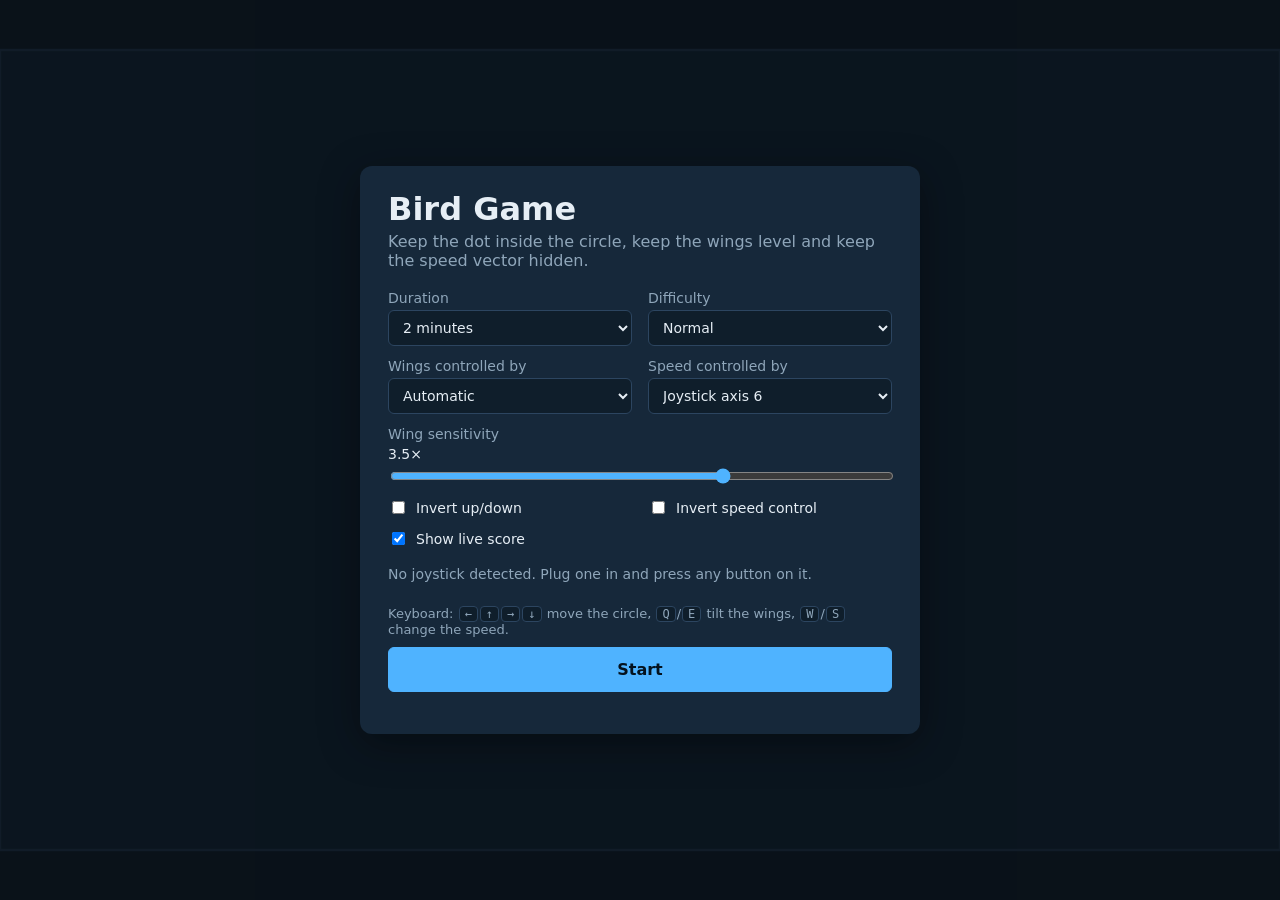
==== bird-game/index.html @ c80590d1 "Move Bird Game into its own folder and add a menu page The repository now holds several training app" ====
<!doctype html>
<html lang="en">
<head>
  <meta charset="utf-8">
  <meta name="viewport" content="width=device-width, initial-scale=1">
  <title>Bird Game</title>
  <link rel="stylesheet" href="style.css">
</head>
<body>
  <canvas id="game"></canvas>

  <div id="hud" hidden>
    <span id="hud-time">0:00</span>
    <span id="hud-live"></span>
    <span class="hint">Esc = pause</span>
  </div>

  <div id="menu" class="overlay">
    <div class="panel">
      <h1>Bird Game</h1>
      <p class="lead">Keep the dot inside the circle, keep the wings level and keep the speed vector hidden.</p>

      <div class="grid">
        <label>Duration
          <select id="opt-duration">
            <option value="60">1 minute</option>
            <option value="120" selected>2 minutes</option>
            <option value="180">3 minutes</option>
            <option value="300">5 minutes</option>
          </select>
        </label>
        <label>Difficulty
          <select id="opt-difficulty">
            <option value="easy">Easy</option>
            <option value="normal" selected>Normal</option>
            <option value="hard">Hard</option>
          </select>
        </label>
        <label>Wings controlled by
          <select id="opt-roll"></select>
        </label>
        <label>Speed controlled by
          <select id="opt-speed"></select>
        </label>
        <label class="wide">Wing sensitivity <span id="opt-sensitivity-value"></span>
          <input type="range" id="opt-sensitivity" min="0.5" max="5" step="0.1">
        </label>
        <label class="check"><input type="checkbox" id="opt-invert"> Invert up/down</label>
        <label class="check"><input type="checkbox" id="opt-invert-speed"> Invert speed control</label>
        <label class="check"><input type="checkbox" id="opt-live" checked> Show live score</label>
      </div>

      <div id="pad-status" class="pad"></div>
      <div id="axes" class="axes"></div>

      <p class="keys">Keyboard: <kbd>←</kbd><kbd>↑</kbd><kbd>→</kbd><kbd>↓</kbd> move the circle,
        <kbd>Q</kbd>/<kbd>E</kbd> tilt the wings, <kbd>W</kbd>/<kbd>S</kbd> change the speed.</p>

      <button id="start" class="primary">Start</button>

      <div id="history"></div>
    </div>
  </div>

  <div id="pause" class="overlay" hidden>
    <div class="panel small">
      <h2>Paused</h2>
      <button id="resume" class="primary">Resume</button>
      <button id="quit">Quit to menu</button>
    </div>
  </div>

  <div id="results" class="overlay" hidden>
    <div class="panel small">
      <h2>Results</h2>
      <div id="results-body"></div>
      <button id="again" class="primary">Play again</button>
      <button id="to-menu">Menu</button>
    </div>
  </div>

  <div id="countdown" hidden></div>

  <script src="game.js"></script>
</body>
</html>
---- bird-game/style.css ----
:root {
  --bg: #0e1a24;
  --panel: #16283a;
  --text: #e6eef5;
  --muted: #8fa6ba;
  --accent: #4fb3ff;
  --good: #4cd18a;
  --bad: #ff6b6b;
}

* { box-sizing: border-box; }

html, body {
  margin: 0;
  height: 100%;
  background: var(--bg);
  color: var(--text);
  font-family: system-ui, -apple-system, "Segoe UI", Roboto, sans-serif;
  overflow: hidden;
}

canvas {
  display: block;
  width: 100vw;
  height: 100vh;
}

.overlay {
  position: fixed;
  inset: 0;
  display: flex;
  align-items: center;
  justify-content: center;
  background: rgba(8, 15, 22, 0.75);
  padding: 16px;
  overflow-y: auto;
}

.overlay[hidden], #hud[hidden], #countdown[hidden] { display: none; }

.panel {
  background: var(--panel);
  border-radius: 12px;
  padding: 24px 28px;
  width: 100%;
  max-width: 560px;
  box-shadow: 0 10px 40px rgba(0, 0, 0, 0.4);
  margin: auto;
}

.panel.small { max-width: 380px; text-align: center; }

h1 { margin: 0 0 4px; font-size: 32px; }
h2 { margin: 0 0 16px; }

.lead { color: var(--muted); margin: 0 0 20px; }

.grid {
  display: grid;
  grid-template-columns: 1fr 1fr;
  gap: 12px 16px;
}

label { display: flex; flex-direction: column; gap: 4px; font-size: 14px; color: var(--muted); }
label.wide { grid-column: 1 / -1; }
label.wide span { color: var(--text); }
input[type="range"] { width: 100%; accent-color: var(--accent); }
label.check { flex-direction: row; align-items: center; gap: 8px; color: var(--text); }

select, button {
  font: inherit;
  color: var(--text);
  background: #0f1e2b;
  border: 1px solid #2c4560;
  border-radius: 6px;
  padding: 8px 10px;
}

button { cursor: pointer; width: 100%; margin-top: 10px; padding: 12px; }
button.primary { background: var(--accent); border-color: var(--accent); color: #04121e; font-weight: 600; }
button:hover { filter: brightness(1.1); }

.pad { margin-top: 18px; font-size: 14px; color: var(--muted); }
.pad.on { color: var(--good); }

.axes { display: grid; gap: 4px; margin-top: 8px; }
.axis { display: grid; grid-template-columns: 56px 1fr 48px; align-items: center; gap: 8px; font-size: 12px; color: var(--muted); }
.axis .bar { position: relative; height: 8px; background: #0f1e2b; border-radius: 4px; }
.axis .bar i { position: absolute; top: 0; bottom: 0; left: 50%; background: var(--accent); border-radius: 4px; }
.axis.roll { color: var(--text); }

.keys { font-size: 13px; color: var(--muted); margin: 16px 0 0; }
kbd {
  display: inline-block;
  border: 1px solid #2c4560;
  border-radius: 4px;
  padding: 0 5px;
  margin: 0 1px;
  font-size: 12px;
  background: #0f1e2b;
}

#history { margin-top: 18px; font-size: 13px; color: var(--muted); }
#history table { width: 100%; border-collapse: collapse; }
#history th, #history td { text-align: left; padding: 3px 4px; border-bottom: 1px solid #23394f; }

#hud {
  position: fixed;
  top: 10px;
  left: 16px;
  right: 16px;
  display: flex;
  gap: 24px;
  font-size: 16px;
  pointer-events: none;
}
#hud .hint { margin-left: auto; color: var(--muted); font-size: 13px; }

#countdown {
  position: fixed;
  inset: 0;
  display: flex;
  align-items: center;
  justify-content: center;
  font-size: 120px;
  font-weight: 700;
  pointer-events: none;
}

.stat { display: flex; justify-content: space-between; padding: 6px 0; border-bottom: 1px solid #23394f; }
.stat b { font-variant-numeric: tabular-nums; }
.score { font-size: 48px; font-weight: 700; margin: 4px 0 12px; color: var(--accent); }

@media (max-width: 520px) {
  .grid { grid-template-columns: 1fr; }
  .panel { padding: 18px 16px; }
}
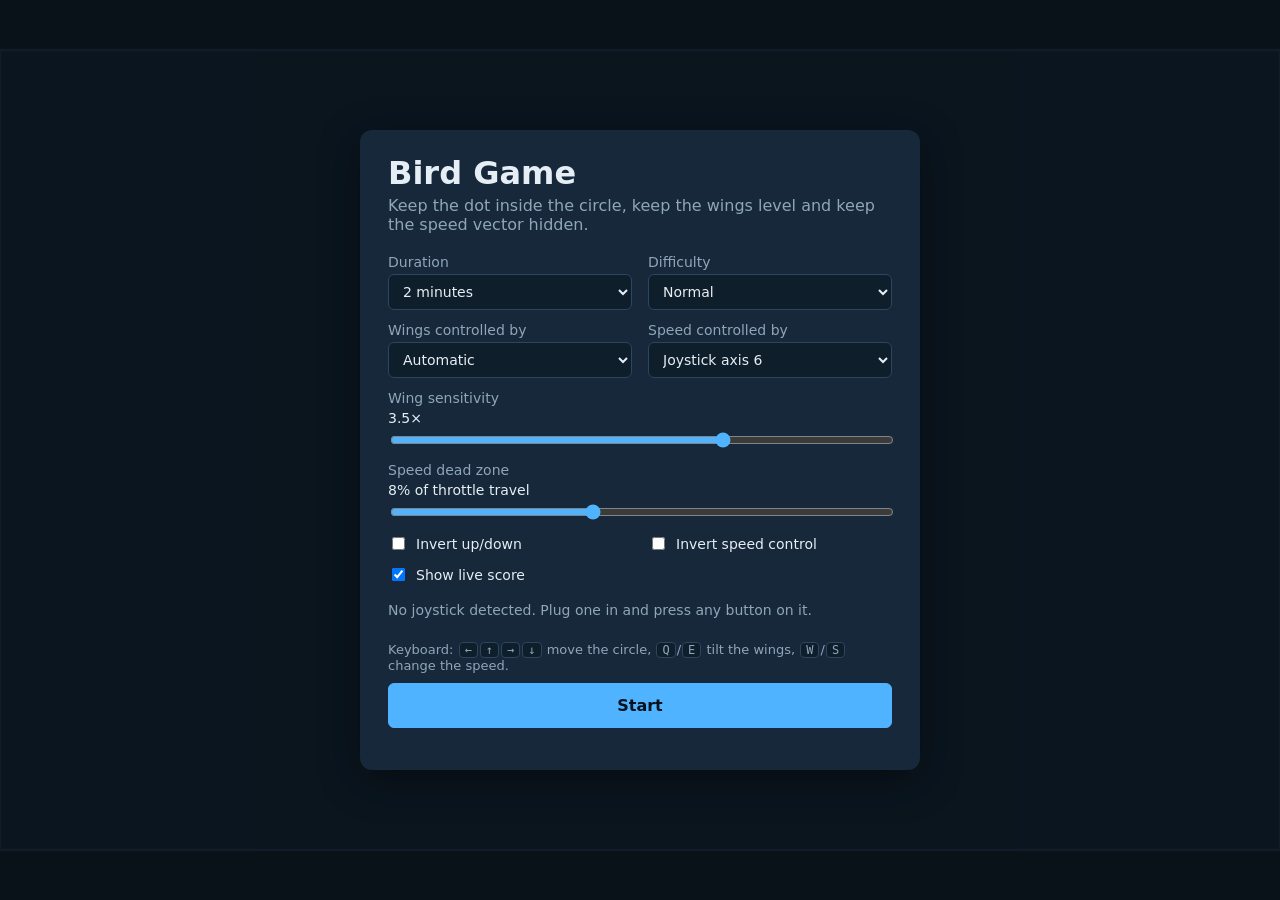
==== commit 35b52359: "Bird Game: make Normal match the real test and add a speed dead zone Normal now uses the old Hard se" ====
--- a/bird-game/index.html
+++ b/bird-game/index.html
@@ -45,6 +45,9 @@
         <label class="wide">Wing sensitivity <span id="opt-sensitivity-value"></span>
           <input type="range" id="opt-sensitivity" min="0.5" max="5" step="0.1">
         </label>
+        <label class="wide">Speed dead zone <span id="opt-speed-deadzone-value"></span>
+          <input type="range" id="opt-speed-deadzone" min="0" max="0.2" step="0.01">
+        </label>
         <label class="check"><input type="checkbox" id="opt-invert"> Invert up/down</label>
         <label class="check"><input type="checkbox" id="opt-invert-speed"> Invert speed control</label>
         <label class="check"><input type="checkbox" id="opt-live" checked> Show live score</label>
